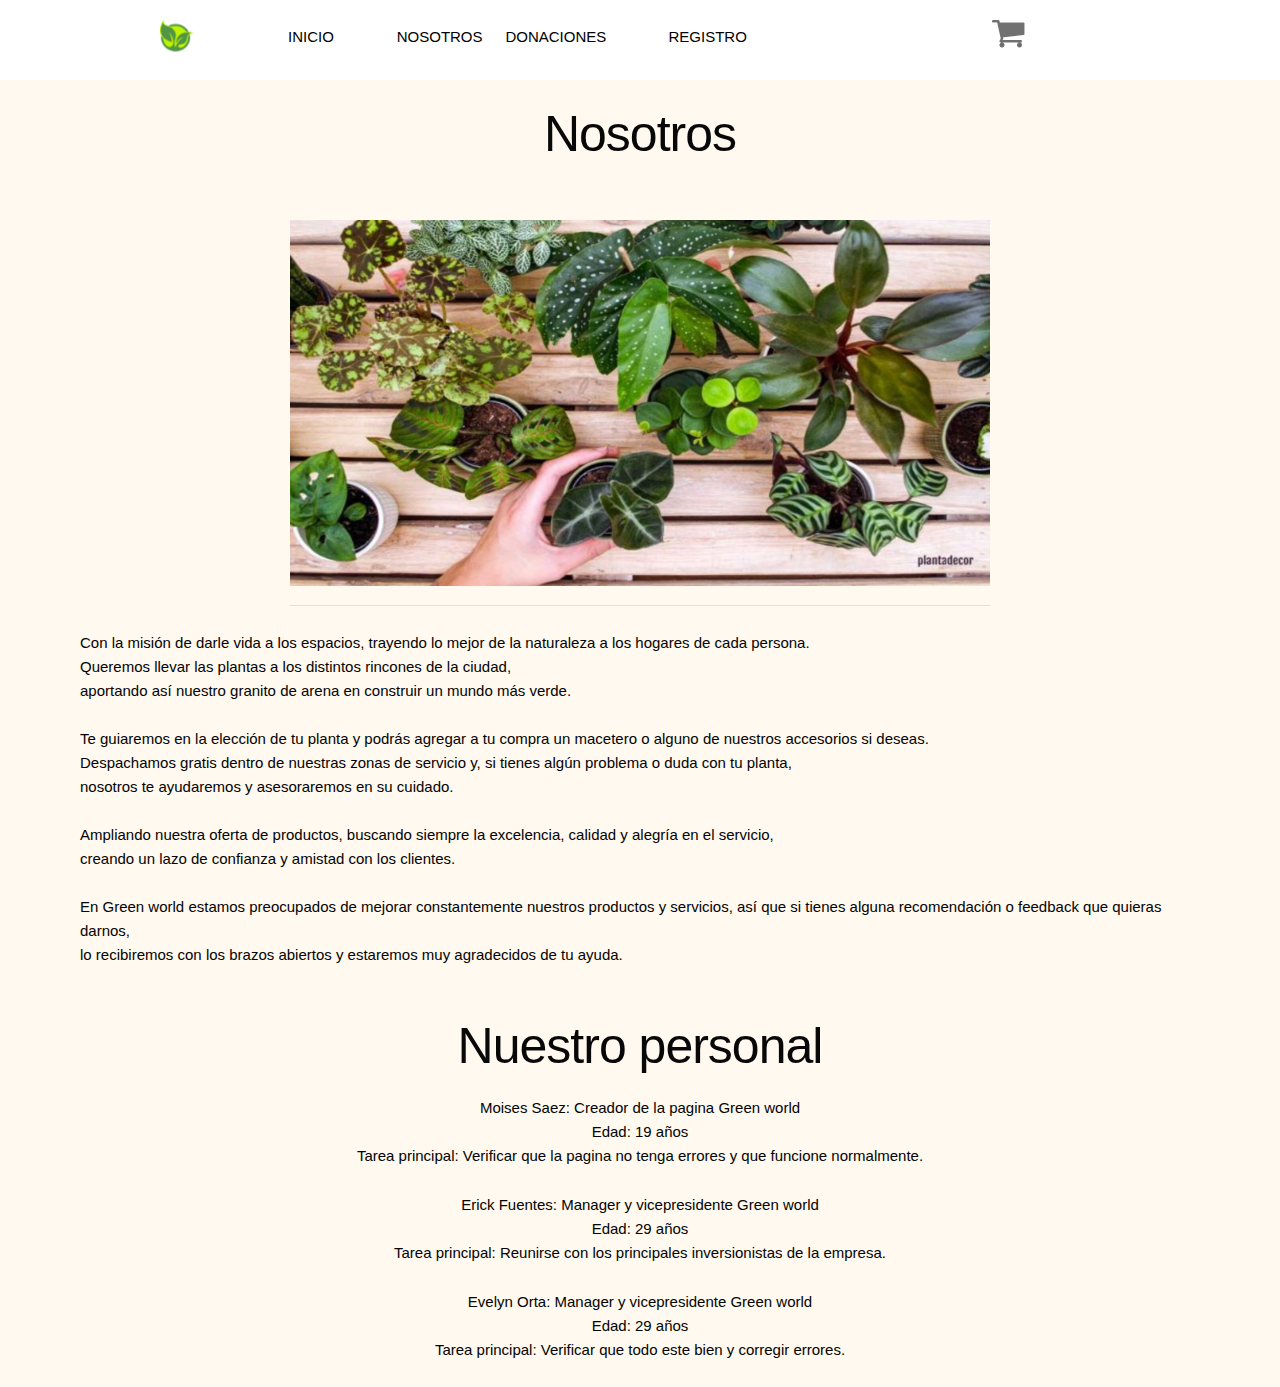
==== ProyectoPlantas/sobre.html @ 27e065b7 "Add files via upload" ====
<!DOCTYPE html>
<html lang="en">
<head>
    <meta charset="UTF-8">
    <meta http-equiv="X-UA-Compatible" content="IE=edge">
    <meta name="viewport" content="width=device-width, initial-scale=1.0">
    <title>Sobre</title>
    <link rel="stylesheet" href="css/normalize.css">
    <link rel="stylesheet" href="css/skeleton.css">
    <link rel="stylesheet" href="css/custom.css">
</head>
<body>
    
    <header id="header" class="header">
        <div class="container">
            <div class="row">

                <div class="two columns">
                    <img src="img/logo.png" alt="" id="logo">
                </div>

                <div class="two columns u-pull-right">
                    <ul>
                        <li class="submenu">
                            <img src="img/cart.png" alt="" id="img-carrito">
                            <div id="carrito">
                                <table id="lista-carrito" class="u-full-width">
                                    <thead>
                                        <tr>
                                            <th>Imagen</th>
                                            <th>Nombre</th>
                                            <th>Precio</th>
                                            <th></th>
                                        </tr>
                                    </thead>
                                    <tbody></tbody>
                                </table>
                                <a href="#" id="vaciar-carrito" class="button u-full-width">Vaciar carrito</a>
                            </div>
                        </li>
                    </ul>
                </div>
                <div class="row">
                    <div class="eight columns">
                        <ul class="navct">
                            <li class="two columns"><a href="index.html">Inicio</a></li>
                            <li class="two columns"><a href="sobre.html">Nosotros</a></li>
                            <li class="three columns"><a href="contacto.html">Donaciones</a></li>
                            <li class="two columns"><a href="registro.html">Registro</a></li>
                        </ul>
                    </div>
                </div>

            </div>
        </div>
    </header>

    <div align="center">
        <br>
        <h1 class="display-5">Nosotros</h1>
        <br>
    </div>

    <table align="center">
            <td rowspan="5">
                <img src="img/hero (1).jpg" width="700" />
            </td>
        </tr>
    </table>

    <figure class="text-center">
        <blockquote class="blockquote">
          <p>
            Con la misión de darle vida a los espacios, trayendo lo mejor de la naturaleza a los hogares de cada persona.<br> 
            Queremos llevar las plantas a los distintos rincones de la ciudad,<br> 
            aportando así nuestro granito de arena en construir un mundo más verde.<br>
            <br>
            Te guiaremos en la elección de tu planta y podrás agregar a tu compra un macetero o alguno de nuestros accesorios si deseas.<br> 
            Despachamos gratis dentro de nuestras zonas de servicio y, si tienes algún problema o duda con tu planta,<br>
            nosotros te ayudaremos y asesoraremos en su cuidado.<br>
            <br>
            Ampliando nuestra oferta de productos, buscando siempre la excelencia, calidad y alegría en el servicio,<br> 
            creando un lazo de confianza y amistad con los clientes.<br>
            <br>
            En Green world estamos preocupados de mejorar constantemente nuestros productos y servicios, así que si tienes alguna recomendación o feedback que quieras darnos,<br>
            lo recibiremos con los brazos abiertos y estaremos muy agradecidos de tu ayuda.<br>
            <br>
          </p>
        </blockquote>
    </figure>
    <div align="center"class="container" id="info-nos">
        <h1>
            Nuestro personal
        </h1>
        <p>
            Moises Saez: Creador de la pagina Green world<br>
            Edad: 19 años<br>
            Tarea principal: Verificar que la pagina no tenga errores y que funcione normalmente.<br>
        </p>
        <p>
            Erick Fuentes: Manager y vicepresidente Green world<br>
            Edad: 29 años<br>
            Tarea principal: Reunirse con los principales inversionistas de la empresa.  <br>
        </p>
        <p>
            Evelyn Orta: Manager y vicepresidente Green world<br>
            Edad: 29 años<br>
            Tarea principal: Verificar que todo este bien y corregir errores.<br>
        </p>
    </div>
</body>
---- ProyectoPlantas/css/skeleton.css ----
/*
* Skeleton V2.0.4
* Copyright 2014, Dave Gamache
* www.getskeleton.com
* Free to use under the MIT license.
* http://www.opensource.org/licenses/mit-license.php
* 12/29/2014
*/


/* Table of contents
––––––––––––––––––––––––––––––––––––––––––––––––––
- Grid
- Base Styles
- Typography
- Links
- Buttons
- Forms
- Lists
- Code
- Tables
- Spacing
- Utilities
- Clearing
- Media Queries
*/


/* Grid
–––––––––––––––––––––––––––––––––––––––––––––––––– */
.container {
  position: relative;
  width: 100%;
  max-width: 960px;
  margin: 0 auto;
  padding: 0 20px;
  box-sizing: border-box; }
.column,
.columns {
  width: 100%;
  float: left;
  box-sizing: border-box; }

/* For devices larger than 400px */
@media (min-width: 400px) {
  .container {
    width: 85%;
    padding: 0; }
}

/* For devices larger than 550px */
@media (min-width: 550px) {
  .container {
    width: 80%; }
  .column,
  .columns {
    margin-left: 4%; }
  .column:first-child,
  .columns:first-child {
    margin-left: 0; }

  .one.column,
  .one.columns                    { width: 4.66666666667%; }
  .two.columns                    { width: 13.3333333333%; }
  .three.columns                  { width: 22%;            }
  .four.columns                   { width: 30.6666666667%; }
  .five.columns                   { width: 39.3333333333%; }
  .six.columns                    { width: 48%;            }
  .seven.columns                  { width: 56.6666666667%; }
  .eight.columns                  { width: 65.3333333333%; }
  .nine.columns                   { width: 74.0%;          }
  .ten.columns                    { width: 82.6666666667%; }
  .eleven.columns                 { width: 91.3333333333%; }
  .twelve.columns                 { width: 100%; margin-left: 0; }

  .one-third.column               { width: 30.6666666667%; }
  .two-thirds.column              { width: 65.3333333333%; }

  .one-half.column                { width: 48%; }

  /* Offsets */
  .offset-by-one.column,
  .offset-by-one.columns          { margin-left: 8.66666666667%; }
  .offset-by-two.column,
  .offset-by-two.columns          { margin-left: 17.3333333333%; }
  .offset-by-three.column,
  .offset-by-three.columns        { margin-left: 26%;            }
  .offset-by-four.column,
  .offset-by-four.columns         { margin-left: 34.6666666667%; }
  .offset-by-five.column,
  .offset-by-five.columns         { margin-left: 43.3333333333%; }
  .offset-by-six.column,
  .offset-by-six.columns          { margin-left: 52%;            }
  .offset-by-seven.column,
  .offset-by-seven.columns        { margin-left: 60.6666666667%; }
  .offset-by-eight.column,
  .offset-by-eight.columns        { margin-left: 69.3333333333%; }
  .offset-by-nine.column,
  .offset-by-nine.columns         { margin-left: 78.0%;          }
  .offset-by-ten.column,
  .offset-by-ten.columns          { margin-left: 86.6666666667%; }
  .offset-by-eleven.column,
  .offset-by-eleven.columns       { margin-left: 95.3333333333%; }

  .offset-by-one-third.column,
  .offset-by-one-third.columns    { margin-left: 34.6666666667%; }
  .offset-by-two-thirds.column,
  .offset-by-two-thirds.columns   { margin-left: 69.3333333333%; }

  .offset-by-one-half.column,
  .offset-by-one-half.columns     { margin-left: 52%; }

}


/* Base Styles
–––––––––––––––––––––––––––––––––––––––––––––––––– */
/* NOTE
html is set to 62.5% so that all the REM measurements throughout Skeleton
are based on 10px sizing. So basically 1.5rem = 15px :) */
html {
  font-size: 62.5%; }
body {
  font-size: 1.5em; /* currently ems cause chrome bug misinterpreting rems on body element */
  line-height: 1.6;
  font-weight: 400;
  font-family: "Raleway", "HelveticaNeue", "Helvetica Neue", Helvetica, Arial, sans-serif;
  color: #222; }


/* Typography
–––––––––––––––––––––––––––––––––––––––––––––––––– */
h1, h2, h3, h4, h5, h6 {
  margin-top: 0;
  margin-bottom: 2rem;
  font-weight: 300; }
h1 { font-size: 4.0rem; line-height: 1.2;  letter-spacing: -.1rem;}
h2 { font-size: 3.6rem; line-height: 1.25; letter-spacing: -.1rem; }
h3 { font-size: 3.0rem; line-height: 1.3;  letter-spacing: -.1rem; }
h4 { font-size: 2.4rem; line-height: 1.35; letter-spacing: -.08rem; }
h5 { font-size: 1.8rem; line-height: 1.5;  letter-spacing: -.05rem; }
h6 { font-size: 1.5rem; line-height: 1.6;  letter-spacing: 0; }

/* Larger than phablet */
@media (min-width: 550px) {
  h1 { font-size: 5.0rem; }
  h2 { font-size: 4.2rem; }
  h3 { font-size: 3.6rem; }
  h4 { font-size: 3.0rem; }
  h5 { font-size: 2.4rem; }
  h6 { font-size: 1.5rem; }
}

p {
  margin-top: 0; }


/* Links
–––––––––––––––––––––––––––––––––––––––––––––––––– */
a {
  color: rgba(25, 149, 62, 0.7); }
a:hover {
  color: rgba(25, 149, 62, 0.7); }


/* Buttons
–––––––––––––––––––––––––––––––––––––––––––––––––– */
.button,
button,
input[type="submit"],
input[type="reset"],
input[type="button"] {
  display: inline-block;
  height: 38px;
  padding: 0 30px;
  color: rgb(255, 255, 255);
  text-align: center;
  font-size: 11px;
  font-weight: 600;
  line-height: 38px;
  letter-spacing: .1rem;
  text-transform: uppercase;
  text-decoration: none;
  white-space: nowrap;
  background-color: transparent;
  border-radius: 4px;
  border: 1px solid #bbb;
  cursor: pointer;
  box-sizing: border-box; }
.button:hover,
button:hover,
input[type="submit"]:hover,
input[type="reset"]:hover,
input[type="button"]:hover,
.button:focus,
button:focus,
input[type="submit"]:focus,
input[type="reset"]:focus,
input[type="button"]:focus {
  color: rgba(25, 149, 62, 0.7);;
  border-color: #888;
  outline: 0; }
.button.button-primary,
button.button-primary,
input[type="submit"].button-primary,
input[type="reset"].button-primary,
input[type="button"].button-primary {
  color: #FFF;
  background-color: rgba(25, 151, 62, 1);;
  border-color: rgba(25, 151, 62, 1); }
.button.button-primary:hover,
button.button-primary:hover,
input[type="submit"].button-primary:hover,
input[type="reset"].button-primary:hover,
input[type="button"].button-primary:hover,
.button.button-primary:focus,
button.button-primary:focus,
input[type="submit"].button-primary:focus,
input[type="reset"].button-primary:focus,
input[type="button"].button-primary:focus {
  color: #FFF;
  background-color: rgba(0, 135, 64, 1);
  border-color: rgba(0, 135, 64, 1); }


/* Forms
–––––––––––––––––––––––––––––––––––––––––––––––––– */
input[type="email"],
input[type="number"],
input[type="search"],
input[type="text"],
input[type="tel"],
input[type="url"],
input[type="password"],
textarea,
select {
  height: 38px;
  padding: 6px 10px; /* The 6px vertically centers text on FF, ignored by Webkit */
  background-color: #fff;
  border: 1px solid #D1D1D1;
  border-radius: 4px;
  box-shadow: none;
  box-sizing: border-box; }
/* Removes awkward default styles on some inputs for iOS */
input[type="email"],
input[type="number"],
input[type="search"],
input[type="text"],
input[type="tel"],
input[type="url"],
input[type="password"],
textarea {
  -webkit-appearance: none;
     -moz-appearance: none;
          appearance: none; }
textarea {
  min-height: 65px;
  padding-top: 6px;
  padding-bottom: 6px; }
input[type="email"]:focus,
input[type="number"]:focus,
input[type="search"]:focus,
input[type="text"]:focus,
input[type="tel"]:focus,
input[type="url"]:focus,
input[type="password"]:focus,
textarea:focus,
select:focus {
  border: 1px solid #ce6d06;
  outline: 0; }
label,
legend {
  display: block;
  margin-bottom: .5rem;
  font-weight: 600; }
fieldset {
  padding: 0;
  border-width: 0; }
input[type="checkbox"],
input[type="radio"] {
  display: inline; }
label > .label-body {
  display: inline-block;
  margin-left: .5rem;
  font-weight: normal; }


/* Lists
–––––––––––––––––––––––––––––––––––––––––––––––––– */
ul {
  list-style: circle inside; }
ol {
  list-style: decimal inside; }
ol, ul {
  padding-left: 0;
  margin-top: 0; }
ul ul,
ul ol,
ol ol,
ol ul {
  margin: 1.5rem 0 1.5rem 3rem;
  font-size: 90%; }
li {
  margin-bottom: 1rem; }


/* Code
–––––––––––––––––––––––––––––––––––––––––––––––––– */
code {
  padding: .2rem .5rem;
  margin: 0 .2rem;
  font-size: 90%;
  white-space: nowrap;
  background: #F1F1F1;
  border: 1px solid #E1E1E1;
  border-radius: 4px; }
pre > code {
  display: block;
  padding: 1rem 1.5rem;
  white-space: pre; }


/* Tables
–––––––––––––––––––––––––––––––––––––––––––––––––– */
th,
td {
  padding: 12px 15px;
  text-align: left;
  border-bottom: 1px solid #E1E1E1; }
th:first-child,
td:first-child {
  padding-left: 0; }
th:last-child,
td:last-child {
  padding-right: 0; }


/* Spacing
–––––––––––––––––––––––––––––––––––––––––––––––––– */
button,
.button {
  margin-bottom: 1rem; }
input,
textarea,
select,
fieldset {
  margin-bottom: 1.5rem; }
pre,
blockquote,
dl,
figure,
table,
p,
ul,
ol,
form {
  margin-bottom: 2.5rem; }


/* Utilities
–––––––––––––––––––––––––––––––––––––––––––––––––– */
.u-full-width {
  width: 100%;
  box-sizing: border-box; }
.u-max-full-width {
  max-width: 100%;
  box-sizing: border-box; }
.u-pull-right {
  float: right; }
.u-pull-left {
  float: left; }


/* Misc
–––––––––––––––––––––––––––––––––––––––––––––––––– */
hr {
  margin-top: 3rem;
  margin-bottom: 3.5rem;
  border-width: 0;
  border-top: 1px solid #E1E1E1; }


/* Clearing
–––––––––––––––––––––––––––––––––––––––––––––––––– */

/* Self Clearing Goodness */
.container:after,
.row:after,
.u-cf {
  content: "";
  display: table;
  clear: both; }


/* Media Queries
–––––––––––––––––––––––––––––––––––––––––––––––––– */
/*
Note: The best way to structure the use of media queries is to create the queries
near the relevant code. For example, if you wanted to change the styles for buttons
on small devices, paste the mobile query code up in the buttons section and style it
there.
*/


/* Larger than mobile */
@media (min-width: 400px) {}

/* Larger than phablet (also point when grid becomes active) */
@media (min-width: 550px) {}

/* Larger than tablet */
@media (min-width: 750px) {}

/* Larger than desktop */
@media (min-width: 1000px) {}

/* Larger than Desktop HD */
@media (min-width: 1200px) {}
---- ProyectoPlantas/css/custom.css ----
body {
    background-color: rgba(255, 200, 102, 0.1);
}
h1 {
    text-align: center;
    color: rgb(8, 8, 8);
}
h4 {
    font-size: 16px;
    font-weight: 700;
    color: black;
}
h3{
    color: rgb(12, 11, 11);
}
header {
    padding: 20px 0 0 0;
    text-align: center;
    background-color: white;
}

p {
    color: rgb(3, 3, 3);
}

.navct {
    color: black;
    padding-top: 5px;
    text-transform: uppercase;
   
}
.navct a {
    color: black;
    text-decoration: none;
}

@media (min-width: 750px) {
    header {
        text-align: left;
    }
}

ul {
    list-style: none;
}
#hero {
    background-image: url(../img/plantas.jpg);
    position: relative;
    z-index: 0;
    background-repeat: no-repeat;
    background-position: center;
    background-size: cover;
    height: 700px;
}
#phero{
    color: white;
}
#hero::before{
    content: "";
    background: rgba(0, 0, 0, 0.45);
    position: absolute;
    top: 0; 
    min-height: 100%;
    left: 0;
    right: 0;
    z-index: -1;
}

#encabezado {
    margin: 30px 0;
}
.submenu {
    position: relative;
}

.submenu #carrito {
    display: none;
}

.submenu:hover #carrito {
    display: block;
    position: absolute;
    right: 0;
    color: white;
    top: 100%;
    z-index: 1;
    background-color: #2A2420;
    padding: 20px;
    min-height: 400px;
    min-width: 300px;
}

.vacio {
    padding: 10px;
    background-color: rgba(0, 135, 64, 1);;
    text-align: center;
    border-radius: 10px;
    color:rgb(14, 13, 13)
}

.contenido-hero {
    padding-top: 120px;
    margin-top: 80px;
    color: rgb(248, 246, 246);
}

.contenido-hero form {
    position: relative;
    margin-bottom: 0;
}

.contenido-hero form #buscador {
    height: 50px;
    margin-bottom: 0;
}

.contenido-hero form .submit-buscador {
    position: absolute;
    right: 0;
    top: 0;
    height: 100%;
    padding: 0;
    display: block;
    text-indent: -9999px;
    width: 50px;
    background-image: url(../img/lupa.png);
    background-position: right center;
    background-repeat: no-repeat;
    border: none;
}

.barra {
    padding: 20px 0;
    background: white;
}

.barra p {
    margin: 0;
    color: black;
}
.icono{
    background-repeat: no-repeat;
    background-position: left center;
    padding-left: 60px;
    background-size: 30px;
    margin-bottom: 40px;
    text-align: center;
}

@media (min-width: 750px) {
    .icono {
        margin-bottom: 0;
    }
}

.icono1 {
    background-image: url(../img/icono1.png);
}
.icono2 {
    background-image: url(../img/icono2.png);
}
.icono3 {
    background-image: url(../img/icono3.png);
}

#lista-planta .row {
    margin-bottom: 20px;
}
.agregar-carrito {
    margin: 10px 0;
}

.card {
    text-align: center;
    box-shadow: 0 25px 98px 0 rgb(0 0 0 / 3%);
    background: white;
}
@media (min-width: 550px) {
    .card {
        text-align: left;
    }
}
.info-card {
    padding: 10px 20px;
    color: white;
}

.info-card p,
.card h4 {
    margin-bottom: 5px;
}

.info-card .precio {
    text-decoration: line-through;
    font-size: 18px;
    margin-top: 10px;
}

.info-card .precio span {
    font-weight: 700;
    font-size: 22px;
}

.footer {
    border-top: 1px solid rgb(12, 12, 12);
    margin-top: 40px;
    padding-top: 40px;
}

.footer .menu a {
    display: block;
    color: black;
    margin-bottom: 10px;
    text-decoration: none;
}
#p1{
    color:white ;
}
#n1{
    color: white;
}
#e1{
    color: white;
}
#bodyR{
    font-family: 'Roboto';
    background: whitesmoke;
    height: 650px;
    display: flex;
    justify-content: center;
    align-items: center;
}
#busqueda{
    color: black;
}
#form{
    background: -webkit-linear-gradient(to right,#B06AB3, #4568DC);
    background: linear-gradient(to right,#B06AB3, #4568DC);
    padding: 40px 0;
    box-shadow: 0 0 6px 0 rgba(255, 255, 255, 0.8);
    border-radius: 10px;
}
.form{
    width: 100%;
    margin: auto;
}
form .grupo{
    position: relative;
    margin: 45px;
}
input{
    background: none;
    color: #c6c6c6;
    font-size: 18px;
    padding: 10px 10px 10px 5px;
    display: block;
    width: 100%;
    border: none;
    border-bottom: 1px solid var(--colorTextos);
}
input:focus{
    outline: none;
    color: #5e5d5d;
}
label{
    color: rgb(19, 18, 18);
    font-size: 16px;
    position: absolute;
    left: 5px;
    top: 10px;
    transition: 0.5s ease-in-out all;
    pointer-events: none;
}
button{
    font-family: 'Roboto';
    display: block;
    width: 80%;
    margin: 10px auto;
    color: white;
    height: 40px;
    font-size: 16px;
    cursor: pointer;
}
.warnings{
    width: 200px;
    text-align: center;
    margin: auto;
    color:white;
    padding-top: 20px;
}
.bodyR{
    background-image: url(/img/hero\ \(1\).jpg);
    background-size: cover;
    background-repeat: no-repeat;
}
.miverde {
    background-image: linear-gradient(120deg, #d4fc79 0%, #96e6a1 100%);
  }
  
  .milogin {
    background-color: white;
    border: 1px solid white;
    border-radius: 10px;
    padding: 20px;
    width: 400px;
    margin: 0 auto;
    margin-top: 10%;
    margin-bottom: 10%;
    box-shadow: 0px 0px 10px #8fd3f4 ;
  }
  
  @media screen and (max-width: 576px) {
    /* we skip this property in flexbox and grid methods */
    .milogin {
      background-color: white;
      border: 1px solid white;
      border-radius: 10px;
      padding: 20px;
      width: 80%;
      margin: 0 auto;
      margin-top: 10%;
      margin-bottom: 10%;
      box-shadow: 0px 0px 10px #8fd3f4 ;
    }
     
   /* more stuff here */
  }
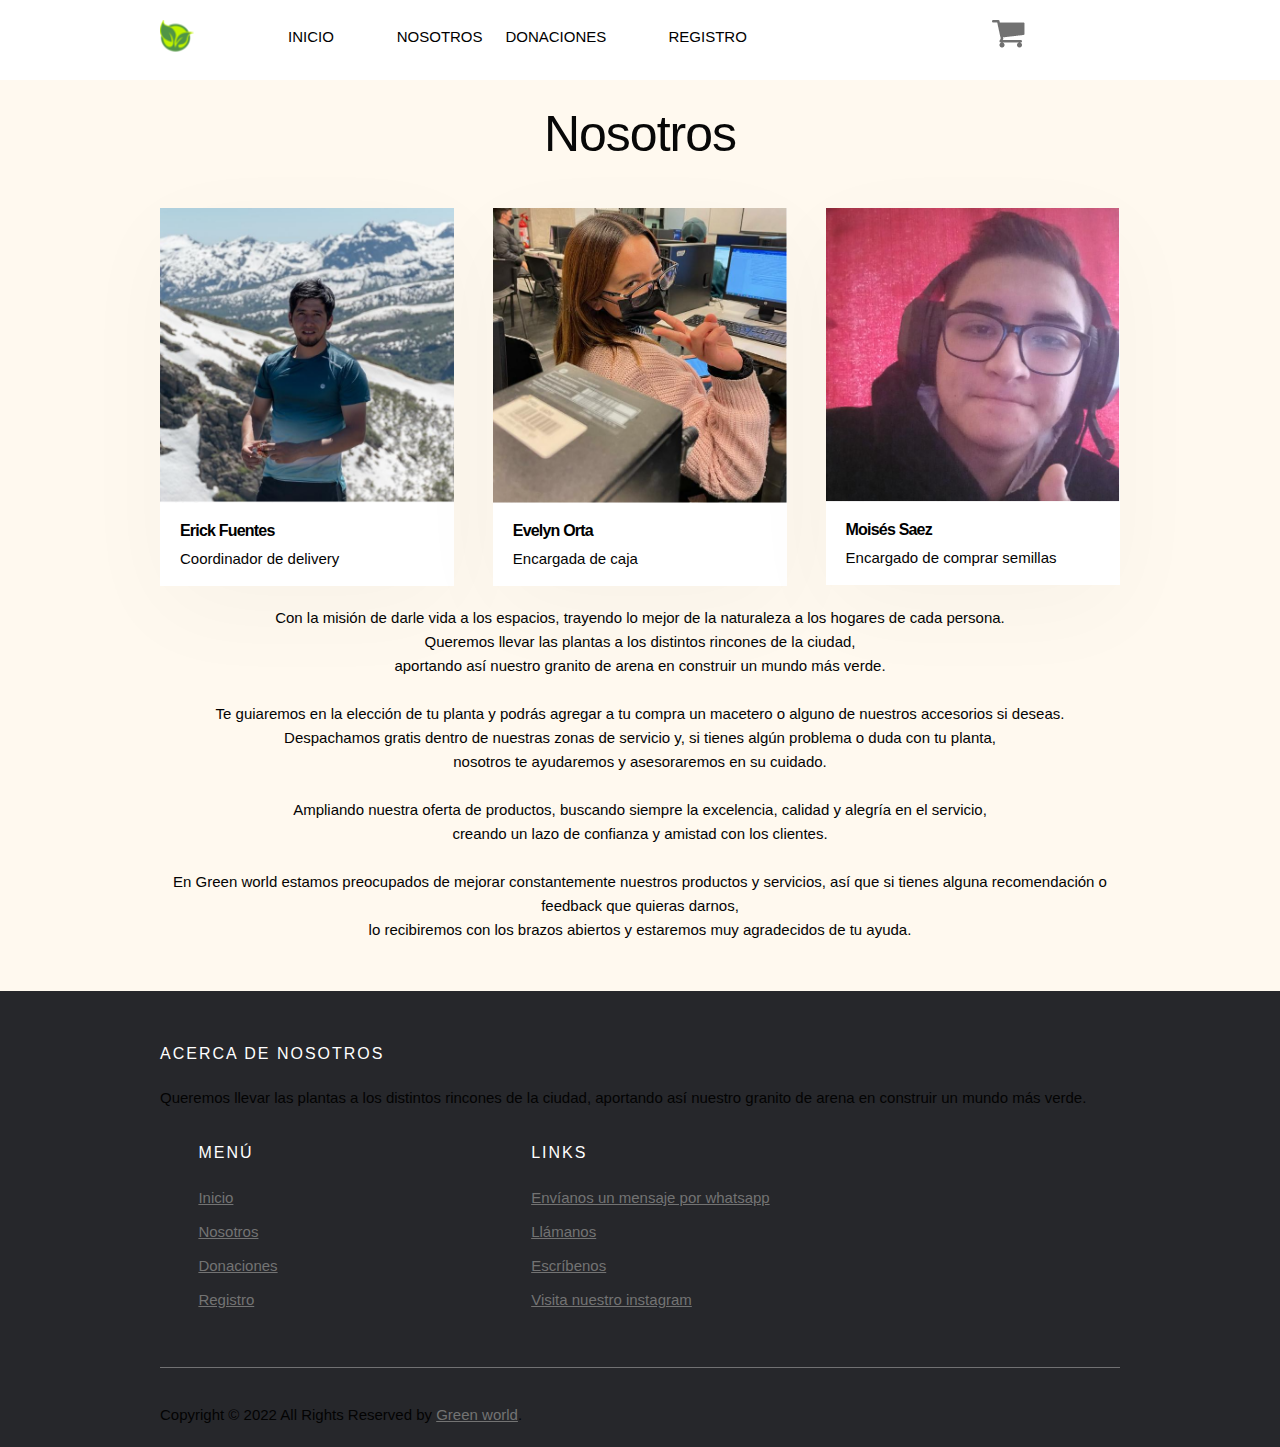
==== commit 61e0c1b9: "Add files via upload" ====
--- a/ProyectoPlantas/sobre.html
+++ b/ProyectoPlantas/sobre.html
@@ -61,16 +61,40 @@
         <br>
     </div>
 
-    <table align="center">
-            <td rowspan="5">
-                <img src="img/hero (1).jpg" width="700" />
-            </td>
-        </tr>
-    </table>
+    <div id="lista-planta" class="container">
+        <div class="row">
+            <div class="four columns">
+                <div class="card">
+                    <img src="img/erick.PNG" class="u-full-width">
+                    <div class="info-card">
+                        <h4>Erick Fuentes</h4>
+                        <p>Coordinador de delivery</p>
+                    </div>
+                </div>
+            </div>
+            <div class="four columns">
+                <div class="card">
+                    <img src="img/eve.PNG" class="u-full-width">
+                    <div class="info-card">
+                        <h4>Evelyn Orta</h4>
+                        <p>Encargada de caja</p>
+                    </div>
+                </div>
+            </div>
+            <div class="four columns">
+                <div class="card">
+                    <img src="img/mois.PNG" class="u-full-width">
+                    <div class="info-card">
+                        <h4>Moisés Saez</h4>
+                        <p>Encargado de comprar semillas </p>
+                    </div>
+                </div>
+            </div>
+        </div>
+    </div>
 
-    <figure class="text-center">
-        <blockquote class="blockquote">
-          <p>
+    <div align="center"class="container" id="info-nos">
+        <p>
             Con la misión de darle vida a los espacios, trayendo lo mejor de la naturaleza a los hogares de cada persona.<br> 
             Queremos llevar las plantas a los distintos rincones de la ciudad,<br> 
             aportando así nuestro granito de arena en construir un mundo más verde.<br>
@@ -86,26 +110,52 @@
             lo recibiremos con los brazos abiertos y estaremos muy agradecidos de tu ayuda.<br>
             <br>
           </p>
-        </blockquote>
-    </figure>
-    <div align="center"class="container" id="info-nos">
-        <h1>
-            Nuestro personal
-        </h1>
-        <p>
-            Moises Saez: Creador de la pagina Green world<br>
-            Edad: 19 años<br>
-            Tarea principal: Verificar que la pagina no tenga errores y que funcione normalmente.<br>
-        </p>
-        <p>
-            Erick Fuentes: Manager y vicepresidente Green world<br>
-            Edad: 29 años<br>
-            Tarea principal: Reunirse con los principales inversionistas de la empresa.  <br>
-        </p>
-        <p>
-            Evelyn Orta: Manager y vicepresidente Green world<br>
-            Edad: 29 años<br>
-            Tarea principal: Verificar que todo este bien y corregir errores.<br>
-        </p>
     </div>
+
+    <!-- Site footer -->
+    <footer class="site-footer">
+        <div class="container">
+          <div class="row">
+            <div class="col-sm-12 col-md-6">
+              <h6>Acerca de nosotros</h6>
+              <p class="text-justify"> Queremos llevar las plantas a los distintos rincones de la ciudad,
+                aportando así nuestro granito de arena en construir un mundo más verde.</p>
+            </div>
+  
+            <div class="four columns">
+              <h6>Menú</h6>
+              <ul class="footer-links">
+                <li><a href="index.html">Inicio</a></li>
+                <li><a href="sobre.html">Nosotros</a></li>
+                <li><a href="#">Donaciones</a></li>
+                <li><a href="#">Registro</a></li>
+              </ul>
+            </div>
+  
+            <div class="four columns">
+              <h6>Links</h6>
+              <ul class="footer-links">
+                <li><a href="https://api.whatsapp.com/send?phone=56957226127">Envíanos un mensaje por whatsapp</a></li>
+                <li><a href="tel:56957226127">Llámanos</a></li>
+                <li><a href="mailto:Green.world@gmail.cl">Escríbenos</a></li>
+                <li><a href="https://www.instagram.com/theincredibleevelyn/">Visita nuestro instagram</a></li>
+              </ul>
+            </div>
+          </div>
+          <hr>
+        </div>
+        <div class="container">
+          <div class="row">
+            <div class="col-md-8 col-sm-6 col-xs-12">
+              <p class="copyright-text">Copyright &copy; 2022 All Rights Reserved by 
+           <a href="file:///C:/Users/eve/Desktop/ProyectoPlantas/index.html">Green world</a>.
+              </p>
+            </div>
+  
+            <div class="col-md-4 col-sm-6 col-xs-12">
+              
+            </div>
+          </div>
+        </div>
+  </footer>
 </body>--- a/ProyectoPlantas/css/custom.css
+++ b/ProyectoPlantas/css/custom.css
@@ -324,4 +324,199 @@
     }
      
    /* more stuff here */
-  }+  }
+
+  /*hasta aqui*/
+
+  .site-footer
+{
+  background-color:#26272b;
+  padding:45px 0 20px;
+  font-size:15px;
+  line-height:24px;
+  color:#737373;
+}
+.site-footer hr
+{
+  border-top-color:#bbb;
+  opacity:0.5
+}
+.site-footer hr.small
+{
+  margin:20px 0
+}
+.site-footer h6
+{
+  color:#fff;
+  font-size:16px;
+  text-transform:uppercase;
+  margin-top:5px;
+  letter-spacing:2px
+}
+.site-footer a
+{
+  color:#737373;
+}
+.site-footer a:hover
+{
+  color:#3366cc;
+  text-decoration:none;
+}
+.footer-links
+{
+  padding-left:0;
+  list-style:none
+}
+.footer-links li
+{
+  display:block
+}
+.footer-links a
+{
+  color:#737373
+}
+.footer-links a:active,.footer-links a:focus,.footer-links a:hover
+{
+  color:#3366cc;
+  text-decoration:none;
+}
+.footer-links.inline li
+{
+  display:inline-block
+}
+.site-footer .social-icons
+{
+  text-align:right
+}
+.site-footer .social-icons a
+{
+  width:40px;
+  height:40px;
+  line-height:40px;
+  margin-left:6px;
+  margin-right:0;
+  border-radius:100%;
+  background-color:#33353d
+}
+.copyright-text
+{
+  margin:0
+}
+@media (max-width:991px)
+{
+  .site-footer [class^=col-]
+  {
+    margin-bottom:30px
+  }
+}
+@media (max-width:767px)
+{
+  .site-footer
+  {
+    padding-bottom:0
+  }
+  .site-footer .copyright-text,.site-footer .social-icons
+  {
+    text-align:center
+  }
+}
+.social-icons
+{
+  padding-left:0;
+  margin-bottom:0;
+  list-style:none
+}
+.social-icons li
+{
+  display:inline-block;
+  margin-bottom:4px
+}
+.social-icons li.title
+{
+  margin-right:15px;
+  text-transform:uppercase;
+  color:#96a2b2;
+  font-weight:700;
+  font-size:13px
+}
+.social-icons a{
+  background-color:#eceeef;
+  color:#818a91;
+  font-size:16px;
+  display:inline-block;
+  line-height:44px;
+  width:44px;
+  height:44px;
+  text-align:center;
+  margin-right:8px;
+  border-radius:100%;
+  -webkit-transition:all .2s linear;
+  -o-transition:all .2s linear;
+  transition:all .2s linear
+}
+.social-icons a:active,.social-icons a:focus,.social-icons a:hover
+{
+  color:#fff;
+  background-color:#29aafe
+}
+.social-icons.size-sm a
+{
+  line-height:34px;
+  height:34px;
+  width:34px;
+  font-size:14px
+}
+.social-icons a.facebook:hover
+{
+  background-color:#3b5998
+}
+.social-icons a.twitter:hover
+{
+  background-color:#00aced
+}
+.social-icons a.linkedin:hover
+{
+  background-color:#007bb6
+}
+.social-icons a.dribbble:hover
+{
+  background-color:#ea4c89
+}
+@media (max-width:767px)
+{
+  .social-icons li.title
+  {
+    display:block;
+    margin-right:0;
+    font-weight:600
+  }
+}
+.container-boton{
+    background-color: #2e6329;
+    border: 1px solid #fff;
+    position: fixed;
+    z-index: 999;
+    border-radius: 50%;
+    bottom: 20px;
+    right: 25px;
+    padding: 25px;
+    transition: ease 0.3s;
+    animation: efecto 1.2s infinite;
+}
+.container-boton:hover{
+    transform: scale(1.1);
+    transition: 0.3s;
+}
+.boton{
+    width: 80px;
+    transition: ease 1s;
+}
+@keyframes efecto{
+    0%{
+        box-shadow:0 0 0 0 rgba(0, 0, 0, 0.85);
+    }
+    100%{
+        box-shadow:0 0 0 25px rgba(0, 0, 0, 0);
+    }
+}
+
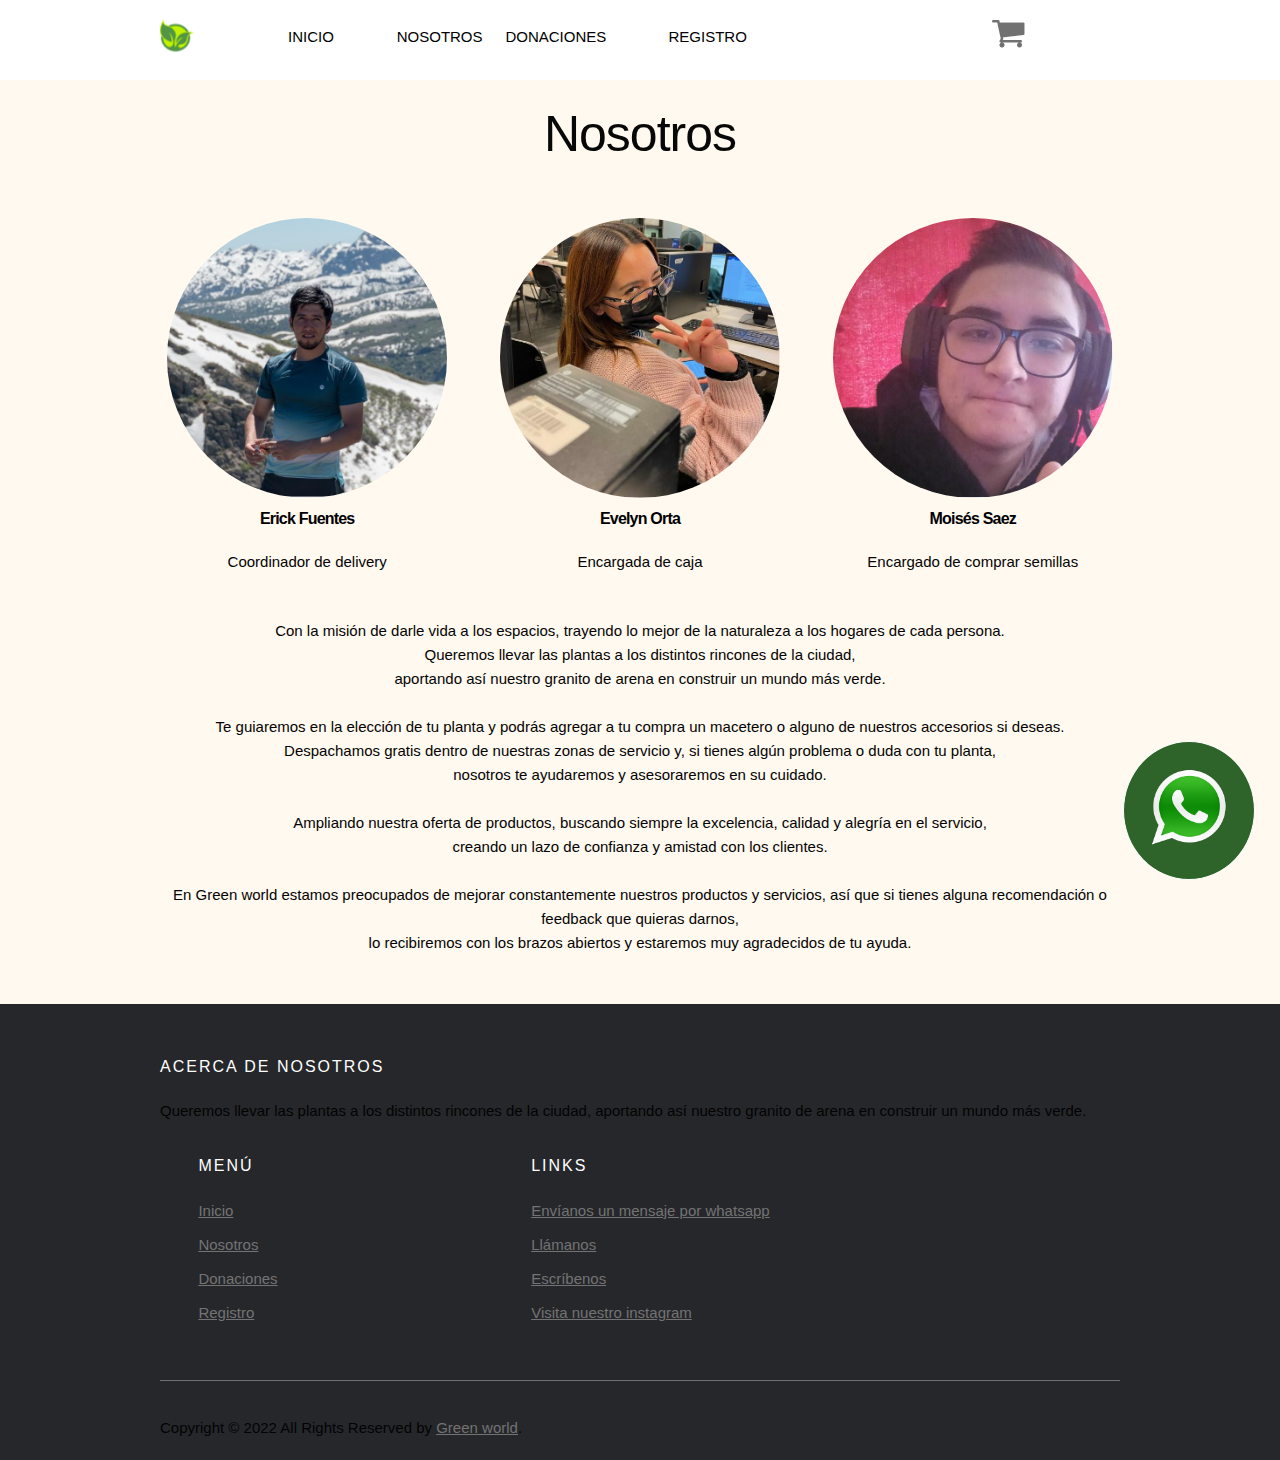
==== commit 1952e491: "Add files via upload" ====
--- a/ProyectoPlantas/sobre.html
+++ b/ProyectoPlantas/sobre.html
@@ -64,27 +64,27 @@
     <div id="lista-planta" class="container">
         <div class="row">
             <div class="four columns">
-                <div class="card">
-                    <img src="img/erick.PNG" class="u-full-width">
-                    <div class="info-card">
+                <div class="cardd">
+                    <img src="img/erick.PNG" class="avatar">
+                    <div class="avatar2">
                         <h4>Erick Fuentes</h4>
                         <p>Coordinador de delivery</p>
                     </div>
                 </div>
             </div>
             <div class="four columns">
-                <div class="card">
-                    <img src="img/eve.PNG" class="u-full-width">
-                    <div class="info-card">
+                <div class="cardd">
+                    <img src="img/eve.PNG" class="avatar">
+                    <div class="avatar2">
                         <h4>Evelyn Orta</h4>
                         <p>Encargada de caja</p>
                     </div>
                 </div>
             </div>
             <div class="four columns">
-                <div class="card">
-                    <img src="img/mois.PNG" class="u-full-width">
-                    <div class="info-card">
+                <div class="cardd">
+                    <img src="img/mois.PNG" class="avatar">
+                    <div class="avatar2">
                         <h4>Moisés Saez</h4>
                         <p>Encargado de comprar semillas </p>
                     </div>
@@ -110,6 +110,13 @@
             lo recibiremos con los brazos abiertos y estaremos muy agradecidos de tu ayuda.<br>
             <br>
           </p>
+    </div>
+
+    <div class="container-boton">
+        <a href="https://api.whatsapp.com/send?phone=56957226127">
+            <img class="boton" src="img/wp.png" alt="">
+        </a>
+
     </div>
 
     <!-- Site footer -->
--- a/ProyectoPlantas/css/custom.css
+++ b/ProyectoPlantas/css/custom.css
@@ -519,4 +519,18 @@
         box-shadow:0 0 0 25px rgba(0, 0, 0, 0);
     }
 }
-
+.avatar{
+  height: 280px;
+  width: 280px;
+  background-repeat: no-repeat;
+  background-position: 50%;
+  border-radius: 50%;
+  background-size: 100% auto;
+  margin: 10px auto;
+  display: block;
+}
+.avatar2{
+  text-align: center;
+}
+
+
